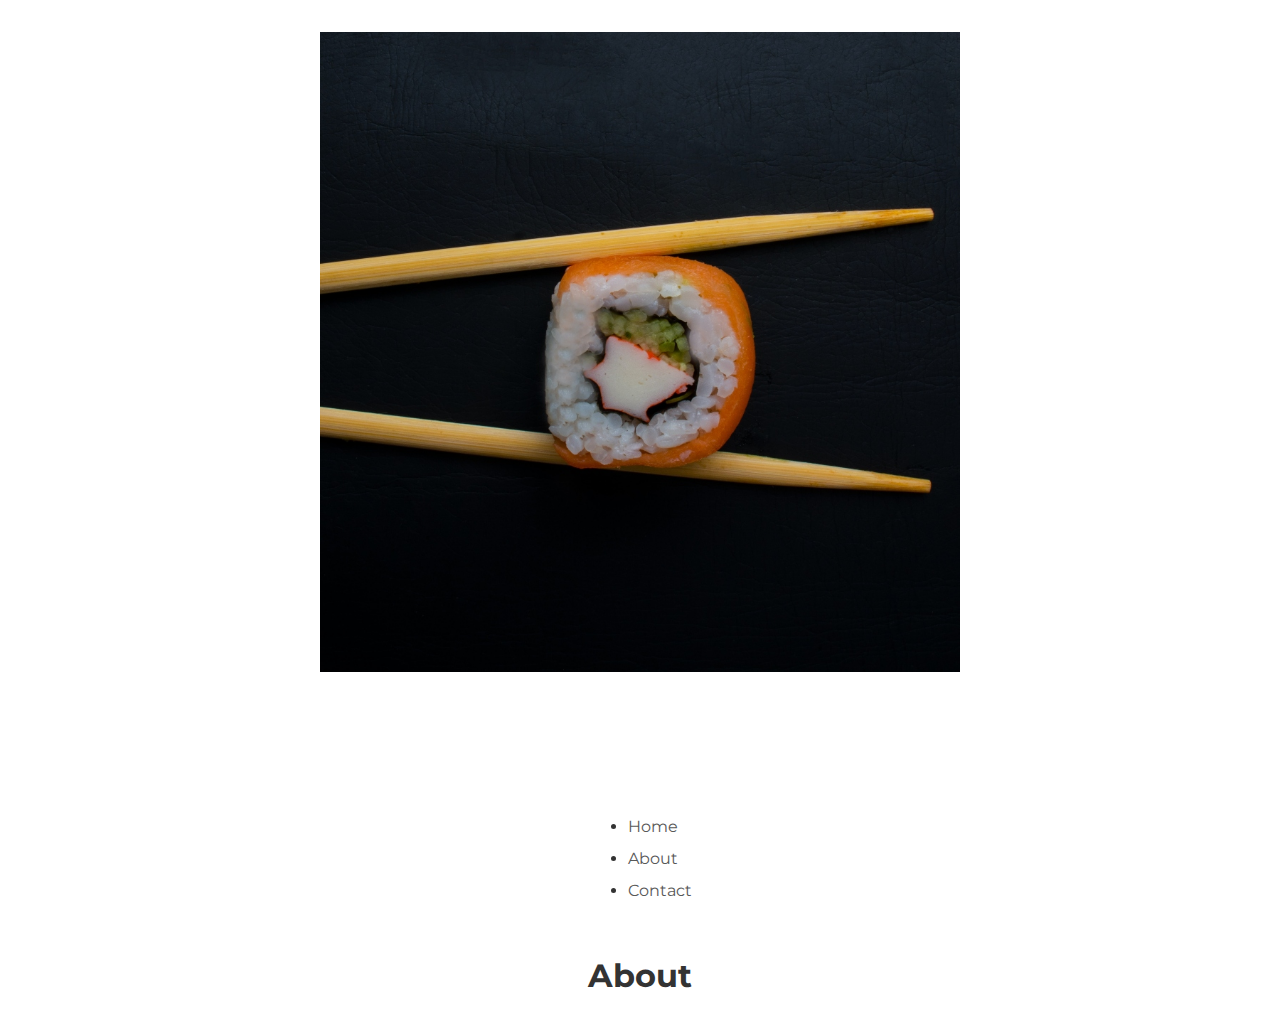
==== about/index.html @ 555eebdd "commit" ====
<!DOCTYPE html>
<html lang="en">

<head>
  <meta charset="UTF-8" />
  <meta http-equiv="X-UA-Compatible" content="IE=edge" />
  <meta name="viewport" content="width=device-width, initial-scale=1.0" />
  <meta name="description" content="Alexa Fagrell's first web site for Intro to Web Development
" />
  <title>fagrell web page</title>
  <link rel="apple-touch-icon" sizes="180x180" href="../images/apple-touch-icon.png" />
  <link rel="icon" type="image/png" sizes="32x32" href="../images/favicon-32x32.png" />
  <link rel="icon" type="image/png" sizes="16x16" href="../images/favicon-16x16.png" />
  <link rel="manifest" href="../images/site.webmanifest" />
  <link rel="mask-icon" href="../images/safari-pinned-tab.svg" color="#5bbad5" />
  <link rel="shortcut icon" href="../images/favicon.ico" />
  <meta name="msapplication-TileColor" content="#da532c" />
  <meta name="msapplication-config" content="../images/browserconfig.xml" />
  <meta name="theme-color" content="#ffffff" />
  <link rel="stylesheet" href="../styles/normalize.css" />
  <link rel="preconnect" href="https://fonts.googleapis.com" />
  <link rel="preconnect" href="https://fonts.gstatic.com" crossorigin />
  <link href="https://fonts.googleapis.com/css2?family=Bebas+Neue&family=Montserrat:wght@200&display=swap"
    rel="stylesheet" />
  <link rel="stylesheet" href="../styles/main.css" />
</head>

<body>
  <img srcset="
        ../images/about300.jpg 300w,
        ../images/about600.jpg 600w,
        ../images/about900.jpg 900w
      " sizes="50vw" src="../images/about600.jpg" alt="a piece of sushi between chopsticks on a black background"
    width="600" height="600" />
  <header>
    <nav>
      <div class="menu-icon">
        <svg viewbox="0 0 60 60" width="40px" height="40px">
          <line x1="5%" y1="50%" x2="95%" y2="50%" />
          <line x1="5%" y1="50%" x2="95%" y2="50%" />
        </svg>
      </div>
      <ul>
        <li><a href="../index.html">Home</a></li>
        <li><a>About</a></li>
        <li><a href="../contact/index.html">Contact</a></li>
      </ul>
    </nav>
  </header>

  <main>
    <h1>About</h1>
  </main>
</body>

</html>
---- styles/main.css ----
* {
  box-sizing: border-box;
}

:root {
  --color-main: #585858;
  --color-highlight: #4987e8;
  --color-highlight-light: #eeff42;
  --color-text: #333;
  --color-off-white: #e6f1ff;
}

body {
  display: flex;
  flex-direction: column;
  align-items: center;
  font-family: "Montserrat", "Sans Serif";
  margin: 0px;
  line-height: 2em;
  color: var(--color-text);
}
main {
  padding: 0 1rem;
  max-width: 50rem;
}

h1 {
  line-height: 2rem;
  padding: 1rem;
}

h2 {
  line-height: 1rem;
  margin: 2rem 0 0.5rem;
  font-family: "Bebas Neue";
  letter-spacing: 2px;
}
h3 {
  line-height: 7rem;
  padding: 1rem;
  font-size: 15px;
}
.menu {
  list-style: none;
  background-color: #556b2f;
  display: flex;
  margin: 0;
  justify-content: space-between;
  margin-bottom: 50px;
  font-size: 30px;
  padding: 1.5rem 3rem;
}
.menu-icon svg {
  width: 80px;
  height: auto;
}

.menu-icon line {
  stroke: var(--color-highlight));
  stroke-width: 6px;
  stroke-linecap: round;
  transform-origin: center;
  transition: transform 300ms ease, background-color 300ms;
}

.menu-icon line:first-child {
  transform: translateY(16%);
}

.menu-icon line:last-child {
  transform: translateY(-16%);
}

.menu-icon svg:hover line {
  stroke: var(--color-highlight-light);
}
.close line {
  stroke: #556b2f;
}

.close line:first-child {
  transform: rotate(135deg);
}

.close line:last-child {
  transform: rotate(-135deg);
}

picture img {
  max-width: none;
}
img {
  width: 100%;
  height: auto;
  display: block;
}

svg {
  width: 200px;
}

/* temp fix to size about img */
img[srcset] {
  width: 50%;
  height: auto;
  margin: 2rem auto;
}

/* temporary fix to size svg images */
img[src$="svg"] {
  width: 200px;
}
a {
  text-decoration: none;
  color: var(--color-main);
  transition: color 200ms;
}
a[href]:hover {
  color: var(--color-highlight-light);
}

.button {
  border: 2px solid var(--color-highlight);
  border-radius: 10px;
  font-weight: bold;
  color: #4987e8;
  cursor: pointer;
  background-color: var(--color-highlight-light) transition;
  background-color: 300ms ease;
  display: inline-block;
  padding: 0.5rem 1rem;
}
.button:hover {
  background-color: var(--color-off-white);
}

.hero {
  align-self: stretch;
  position: relative;
  text-align: center;
  color: white;
}
.hero img {
  height: 100vh;
  object-fit: cover;
}

.hero h1 {
  font-size: clamp(10rem, -0.875rem + 8.333333vw, 20rem);
  text-shadow: 2px 2px #000;
  font-weight: bold;
  font-family: "Bebas Neue";
  margin-top: 299px;
}
.hero-text {
  height: 100%;
  display: flex;
  flex-direction: column;
  justify-content: center;
  align-items: center;
  position: absolute;
  inset: 0 0 0 0;
  background-color: rgba(0, 0, 0, 0.3);
}
.title {
  height: 20%;
  font-size: 12vw !important;
  margin: 0 !important;
  padding: 0;
}
.subtitle {
  font-size: 2vw !important;
}

.card {
  display: flex;
  flex-direction: column;
  max-width: 480px;
  height: fit-content;
  border-radius: 5px;
  margin: 5px;
  box-shadow: rgba(99, 99, 99, 0.2) 0px 2px 8px 0px;
  transition: box-shadow 500ms ease;
}
.card:hover {
  box-shadow: 0px 0px 8px rgba(0, 0, 0, 0.6);
  cursor: pointer;
}
.cards {
  width: 75%;
  display: flex;
  flex-direction: column;
  gap: 3rem;
  margin: auto;
}
.group {
  gap: 3rem;
  align-items: center;
  display: flex;
  flex-direction: column;
}

.inner-text {
  flex-direction: row;
  width: 100%;
  height: 100%;
  text-align: center;
  margin: 0%;
  padding: 0%;
  font-weight: bold;
  font-family: "Bebas Neue";
  font-size: larger;
}

.page {
  text-decoration: none;
  color: white;
  font-size: larger;
  font-weight: bold;
  font-family: "Bebas Neue";
  width: 100%;
}
.page[href]:hover {
  text-decoration: underline;
  color: var(--color-highlight-light);
}
.max {
  width: 100%;
}

.lunch {
  text-align: center;
  background-color: #4987e8;
  width: 75%;
  color: white;
  text-shadow: 2px 2px #000;
  letter-spacing: 5px;
  font-family: "Bebas Neue";
  padding: 1rem;
  margin: auto;
  margin-top: 50px;
  margin-bottom: 50px;
}

@media (min-width: 401px) {
  .group {
    flex-direction: row;
  }
}

@media (min-width: 801px) {
  .cards {
    flex-direction: row;
    gap: 3rem;
    width: 75%;
    margin: auto;
  }
  .group {
    flex-direction: row;
  }
}
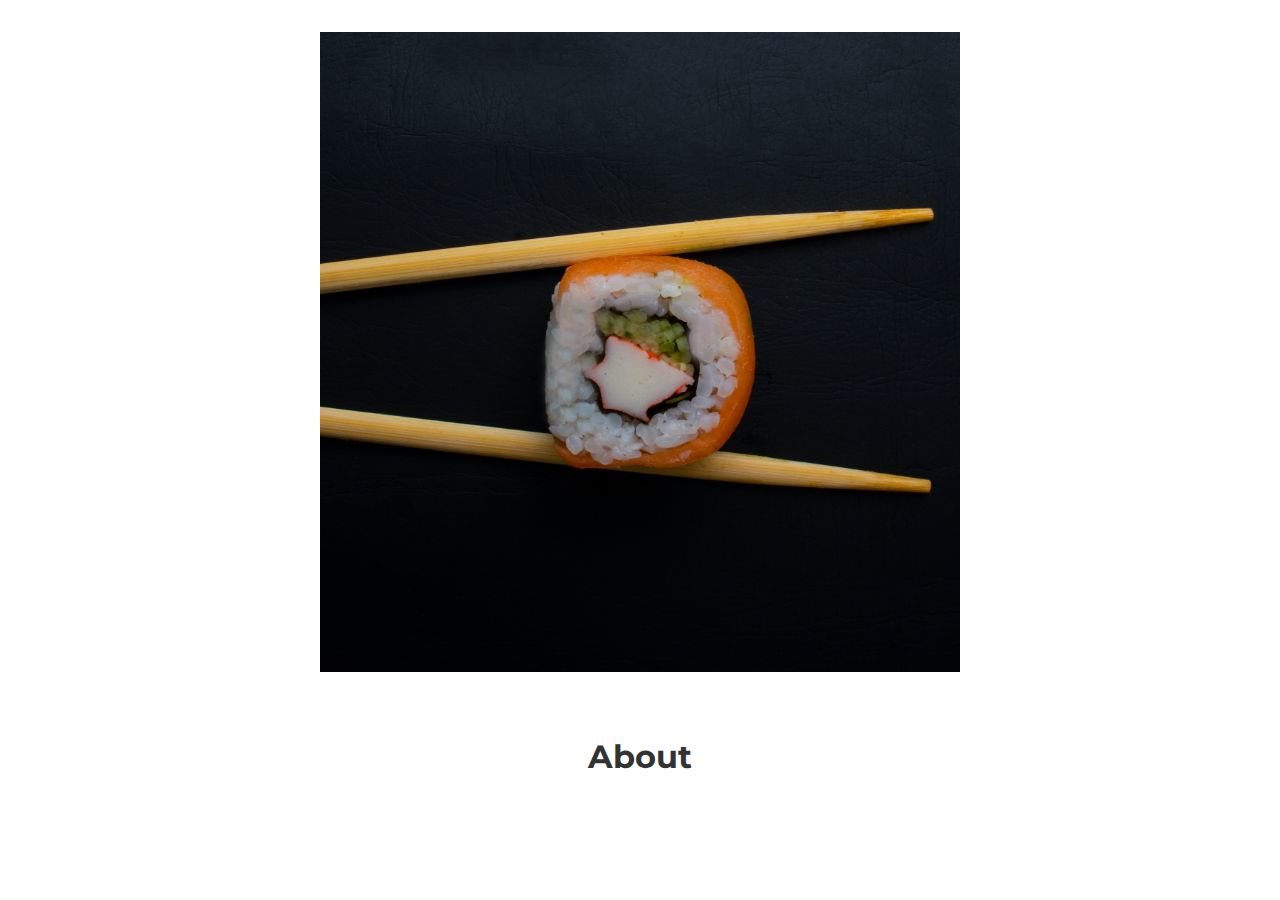
==== commit c0f072f3: "commit" ====
--- a/about/index.html
+++ b/about/index.html
@@ -51,6 +51,11 @@
   <main>
     <h1>About</h1>
   </main>
+  <script>
+    document.querySelector(".menu-icon").addEventListener("click", function () {
+      this.parentElement.classList.toggle("close");
+    });
+  </script>
 </body>
 
 </html>--- a/styles/main.css
+++ b/styles/main.css
@@ -51,12 +51,14 @@
   padding: 1.5rem 3rem;
 }
 .menu-icon svg {
-  width: 80px;
+  width: 100%;
+  position: fixed;
   height: auto;
+  z-index: 1
 }
 
 .menu-icon line {
-  stroke: var(--color-highlight));
+  stroke: var(--color-text));
   stroke-width: 6px;
   stroke-linecap: round;
   transform-origin: center;
@@ -73,6 +75,21 @@
 
 .menu-icon svg:hover line {
   stroke: var(--color-highlight-light);
+}
+header ul {
+  position: absolute;
+  opacity: 0;
+  transform: translateX(-100vw);
+  transition: transform 300ms ease;
+}
+
+.close ul {
+  opacity: 1;
+  transform: translateX(0);
+  position: fixed;
+  inset: 0 0 0 0;
+  flex-direction: column;
+  background-color: var(--color-highlight);
 }
 .close line {
   stroke: #556b2f;
